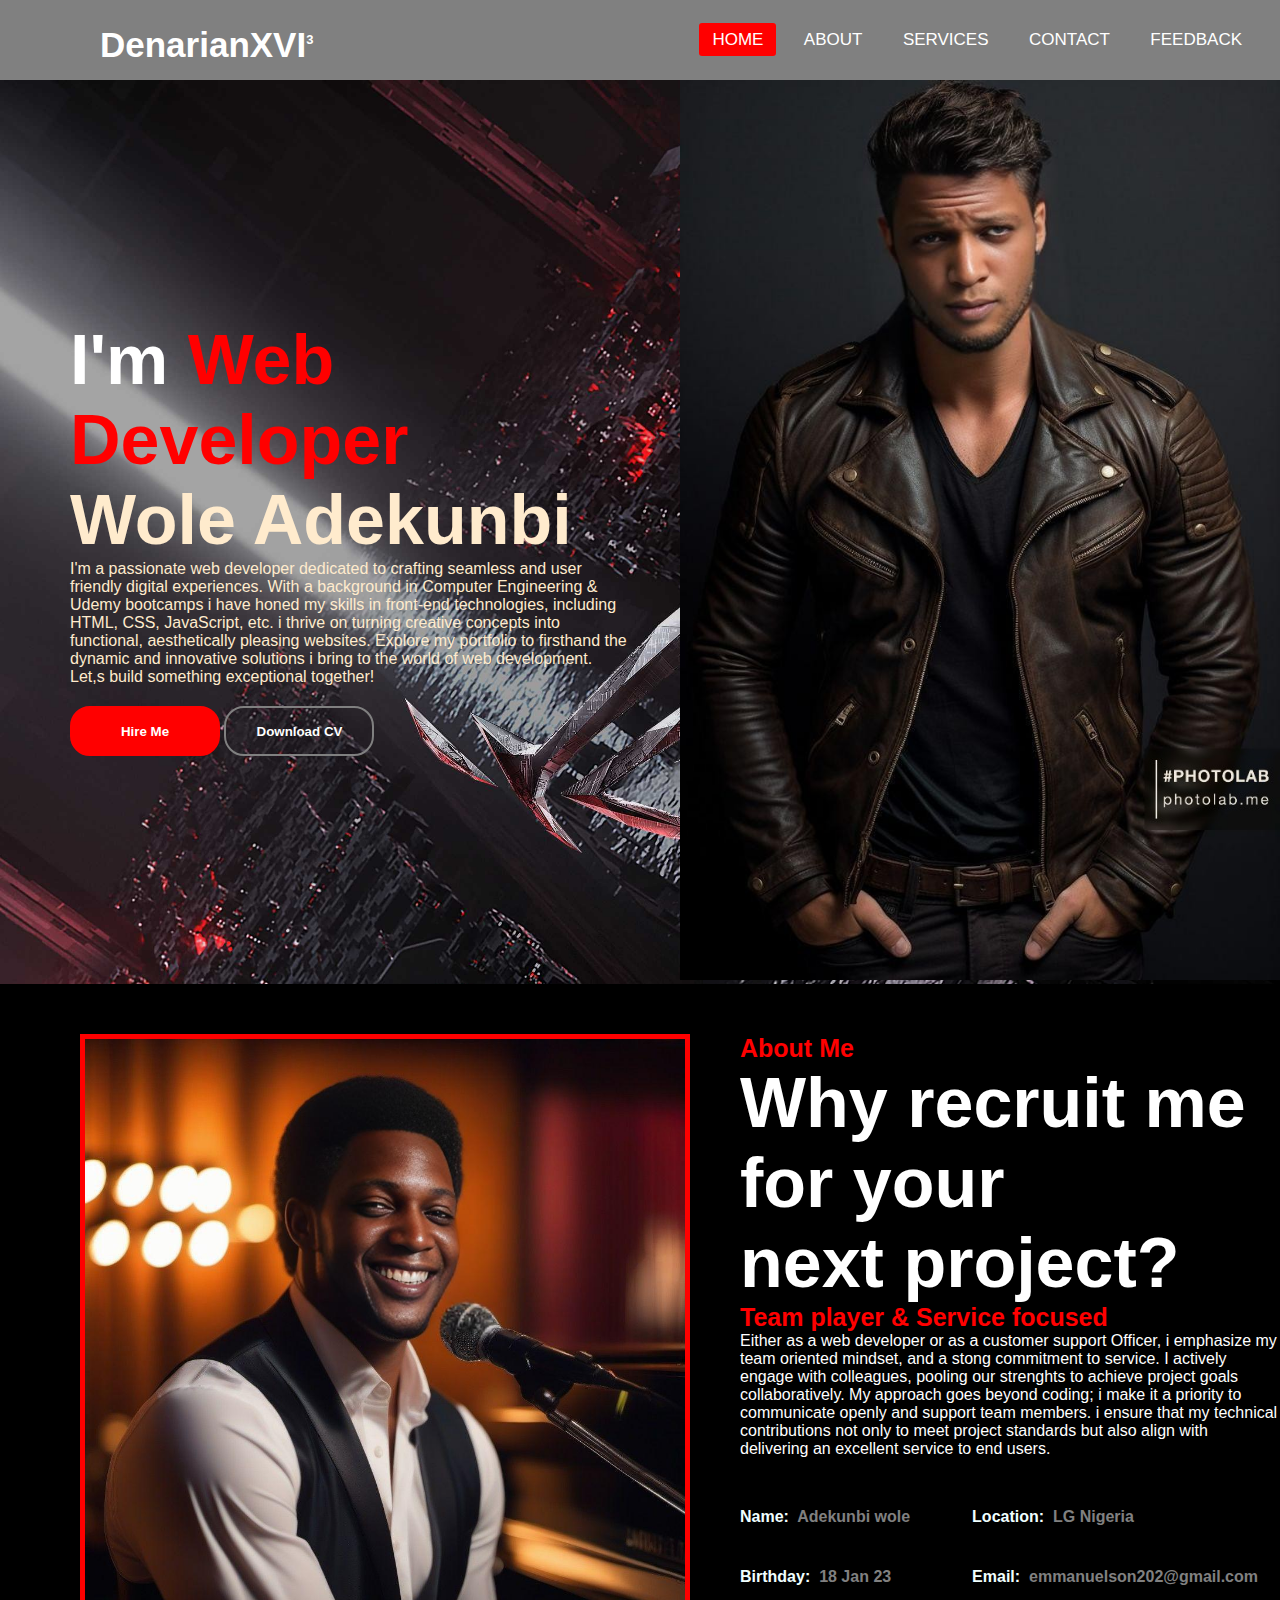
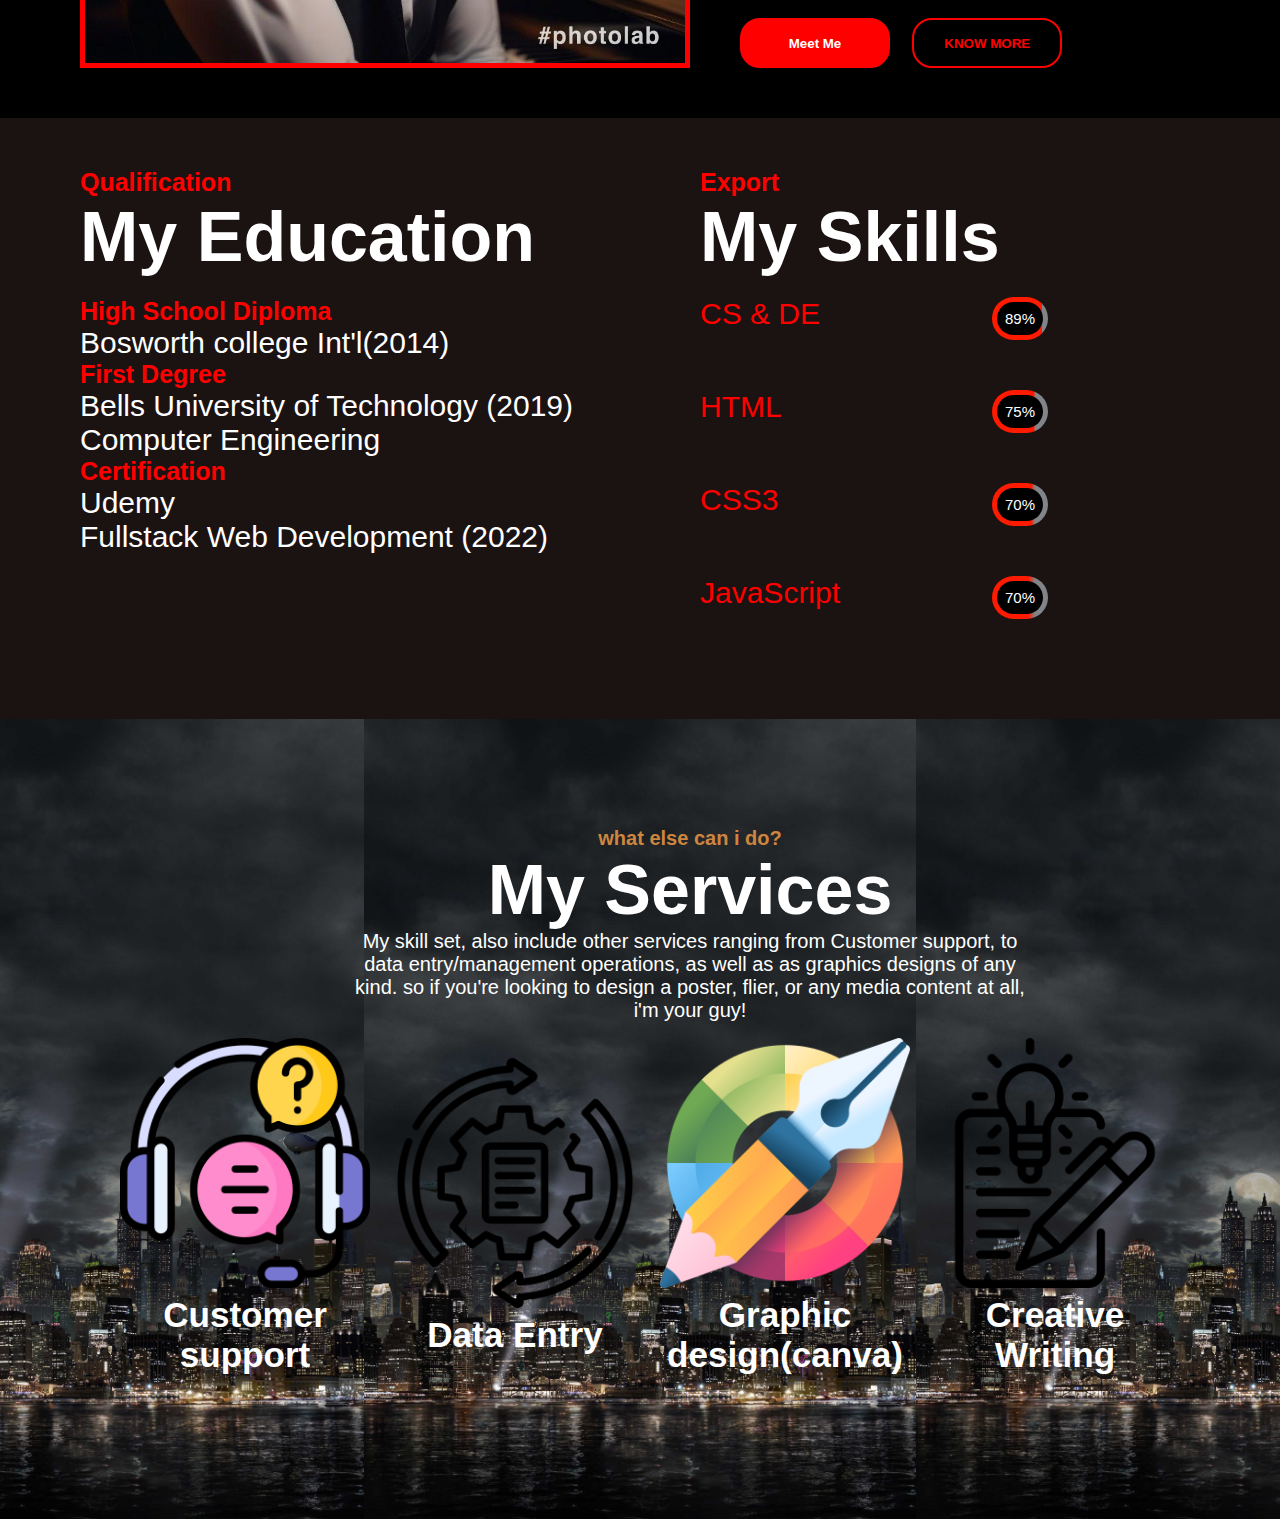
==== index.html @ 8388ae2c "upload first documents" ====
<!DOCTYPE html>
<html lang="en">
<head>
    <meta charset="UTF-8">
    <meta name="viewport" content="width=device-width, initial-scale=1.0">
    <meta http-equiv="X-UA-Compatible" content="ie=edge">
    <link rel="stylesheet" href="indexcss.css">
    <title>project2</title>
</head>
<body>
    <nav>
        <input type="checkbox" id="check">
        <label for="check" class="checkbtn">&#9776;</label>
        
        <label class="logo">DenarianXVI<sup style="font-size:small;">3</sup></label>
        <ul>
            <li><a class="active" href="index.html">Home</a></li>
             <li><a  href="aboutme.html">About</a></li>
              <li><a  href="services.html">Services</a></li>
               <li><a href="#">Contact</a></li>
                <li><a href="#">Feedback</a></li>
        </ul>
    </nav>
       


    <div id="top">
        <div id="info">
          <h3></h3>
          <h1>I'm <span style="color: red;">Web Developer</span></h1>
          <h2>Wole Adekunbi</h2>
          <p>I'm a passionate web developer dedicated to crafting seamless and user friendly digital experiences. With a background in Computer Engineering & Udemy bootcamps i have honed my skills in front-end technologies, including HTML, CSS, JavaScript, etc. 
          i thrive on turning creative concepts into functional, aesthetically pleasing websites. Explore my portfolio to firsthand the dynamic and innovative solutions i bring to the world of web development. Let,s build something exceptional together! 
          </p>
          <a href="mailto:emmanuelson202@gmail.com"><button> Hire Me</button></a>   <button class="button2">Download CV</button>

        </div>
        <div id="img">
         <img src="3a47f140-a71f-4fe6-8184-d3e155ab86e3.png" alt="" width="600px" height="auto">
        </div>
    
    </div>

<div id="container2">
        <div class="img2">
            <img src="2bd0c8ee-68fc-48bc-8ea7-c94ee254e9b3.jpg" alt="" width="600px" height="100%">
        </div>
        <div class="aboutus">
            <h4 style="font-size:25px;color:red;">About Me</h4>
            <h1>Why recruit me for your <br> next project?</h1>
            <h3 style="font-size:25px;color:red;">Team player & Service focused</h3>
            <p>Either as a web developer or as a customer support Officer, i emphasize my team oriented mindset, and a stong commitment to service. I actively engage with colleagues, pooling our strenghts to achieve project goals collaboratively. My approach goes beyond coding; i make it a priority to communicate openly and support team members.
            i ensure that my technical contributions not only to meet project standards but also align with delivering an excellent service to end users.

            </p>
            <div id="infogrid">
                
                <div class="sub "><strong style="color: azure;">Name:</strong>&nbsp;  Adekunbi wole</div>    
                <div class="sub "><strong style="color: azure;">Location:</strong>&nbsp; LG Nigeria</div>    
                <div class="sub "><strong style="color: azure;">Birthday:</strong>&nbsp; 18 Jan 23</div>    
                <div class="sub "><strong style="color: azure;">Email:</strong>&nbsp; emmanuelson202@gmail.com</div>
            </div>
            <a href="tel:+2349162971982"><button>Meet Me</button></a>    &nbsp; &nbsp;   <a href="aboutme.html"><button class="button3">KNOW MORE</button></a>
        </div>

</div>
<div id="container3">
    <div id="quals">
        <h4 style="font-size:25px;color:red;">Qualification</h4>
        <h1 style="padding-bottom: 20px;">My Education</h1>
       
            <h4 style="font-size:25px;color:red;">High School Diploma</h4>
            <P>Bosworth college Int'l(2014)</P>

            <h4 style="font-size:25px;color:red;">First Degree</h4>
            <p>Bells University of Technology (2019)</p>
            <p>Computer Engineering</p>

            <h4 style="font-size:25px;color:red;">Certification</h4>
            <p>Udemy</p>
            <p>Fullstack Web Development (2022)</p>
        
        
    
    
    
    
    
    </div>






    <div id="export">
        <h4 style="font-size:25px;color:red;">Export</h4>
        <h1 style="padding-bottom: 20px;">My Skills</h1>
        <div id="skill">
            <div class="skill MS"><p>CS & DE</p></div>
            <div class="skill0ms"><p>89%</p></div>
            <div class="skill Html5"><p>HTML</p></div>
            <div class="skill0html"><p>75%</p></div>
            <div class="skill CSS3"><p>CSS3</p></div>
            <div class="skill0css"><p>70%</p></div>
            <div class="skill cs"><p>JavaScript</p></div>
            <div class="skill0cs"><p>70%</p></div>




        </div>

    </div>
</div>

<div id="container4">
    <div id="services">
    <h4 style="padding-top: 20px; color: peru;"><strong>what else can i do?</strong> </h4>
    <h1>My Services</h1>
    <P>My skill set, also include other services ranging from Customer support, to data entry/management operations, as well as as graphics designs of any kind. so if you're looking to design a poster, flier, or any media content at all, i'm your guy!</P>
    </div>
    <div id="feat">
        <div class="item">
            <img src="customer-service.png" alt="" width="250px" height="250px">
            <h3>Customer support</h3>
        </div>
        <div class="item">
            <img src="data.png" alt="" width="250px" height="250px">
            <h3>Data Entry</h3>
        </div>
        <div class="item">
            <img src="graphic-designer.png" alt="" width="250px" height="250px">
            <h3>Graphic design(canva)</h3>
        </div>
        <div class="item">
            <img src="creative-writing.png" alt="" width="250px" height="250px">
            <h3>Creative Writing</h3>
        </div>
    </div>

        
</div>




</body>
</html>
---- indexcss.css ----
*{
    padding: 0;
    margin: 0;
    text-decoration: none;
    list-style: none;
    box-sizing: border-box;
}

body{
    font-family:'Trebuchet MS', 'Lucida Sans Unicode', 'Lucida Grande', 'Lucida Sans', Arial, sans-serif;
    background-color: #000000;
}
nav{
    background: grey;
    height: 80px;
    width: 100%;
}
label.logo{
    color: white;
    font-size: 35px;
    line-height: 80px;
    padding: 0 100px;
    font-weight: bold;
}
nav ul{
    float: right;
    margin-right: 20px;
}
nav ul li{
    display: inline-block;
    line-height: 80px;
    margin: 0 5px;
}

nav ul li a{
    color: white;
    font-size: 17px;
    padding: 7px 13px;
    border-radius: 3px;
    text-transform: uppercase;

}

a.active,a:hover{
    background: red;
    transition: .5s;
}

.checkbtn{
    font-size: 30px;
    color: white;
    float: right;
    line-height: 80px;
    margin-right: 40px;
    cursor: pointer;
    display: none;
}

#check{
    display: none;
}

@media (max-width:925px){
    label.logo{
        font: 30px;
        padding-left: 50px;
    }
    nav ul li a{
        font-size: 16px;
    }
}

@media (max-width:858px){
    .checkbtn{
        display: block;
    }
    ul{
        position: fixed;
        width: 100%;
        height: 100vh;
        background: #2c3e50;
        top: 80px;
        left: -100%;
        text-align: center;
        transition: all .5s;
    }
    nav ul li{
        display: block;
        margin: 50px 0;
        line-height: 30px;
    }
    nav ul li a {
        font-size: 20px;
    }
    a:hover,a.active{
        background: none;
        color:red;
    }
    #check:checked ~ ul{
        left: 0;
    }
}

#top{
    display: flex;
    flex-shrink: none;
    background: url(orsrc67320.jpg) no-repeat;
    background-size: cover;
    height: calc(100vh - 80px);
    width: 100%;
    height: max-content;
}

/* CSS breakpoints*/


































button:hover{
    border: none;
    background-color: black;
    
}
button{
    background-color: red;
    display: inline-block;
    border: 2px solid red;
    height: 20px;
    width: 120px;
    color: white;
    border-top-left-radius: 20px;
    border-top-right-radius: 20px;
    border-bottom-left-radius: 20px;
    border-bottom-right-radius: 20px;
    font-weight: bold;
    transition: background-color 1s;
    cursor: pointer;
    
}
.button2:hover{
    background-color: red;
    color: white;
    
}
.button2{
    display: inline-block;
    border: 2px solid grey;
    background: none;
    
}
#subcontainer{
    display: flex;
    padding-top: 100px;
    padding-bottom: 0px;
    padding-left: 150px;
    height: max-content;
    width: 100%;
}
#info{
    display:flexbox;
    flex-basis: 50%;
    margin-left: 50px;
    margin-top: 15pc;
    padding-right: 50px;
    padding-left: 20px;
    word-wrap: break-word;
    color: blanchedalmond;
}
.img{
    display: flexbox;
    flex-basis: 50%;
    margin-top: 50px;
    padding-bottom: 0;
   
    
}
.img img{
    margin-bottom: 0;
    padding-bottom: 0;
    
}
h1{
    font-family: -apple-system,BlinkMacSystemFont,Segoe UI,Roboto,Helvetica Neue,Arial,Noto Sans,sans-serif,Apple Color Emoji,Segoe UI Emoji,Segoe UI Symbol,Noto Color Emoji;
    font-size: 70px;
    color: white;
}
h2{
    font-family: -apple-system,BlinkMacSystemFont,Segoe UI,Roboto,Helvetica Neue,Arial,Noto Sans,sans-serif,Apple Color Emoji,Segoe UI Emoji,Segoe UI Symbol,Noto Color Emoji;
    font-size: 70px;
}
h6{
    color: red;
}

#container2{
    display: flex;
    border: none;
    margin-top: o;
    background-color: black;
    width: inherit;
    height: max-content;
    padding-left: 80px;
    padding-top: 50px;
    padding-bottom: 50px;
}
.aboutus{
flex-basis: 50%;
margin-left: 50px;
}
.aboutus p{
    color: white;
}
.img2{
    border: 5px solid red;
}
#infogrid{
    display: grid;
    border: none;
    grid-template-columns: auto auto;
    grid-row-gap: 30px;
    grid-column-gap: 40px;
    padding-top: 50px;
}
#infogrid .sub{
    border: none;
    font-family: -apple-system,BlinkMacSystemFont,Segoe UI,Roboto,Helvetica Neue,Arial,Noto Sans,sans-serif,Apple Color Emoji,Segoe UI Emoji,Segoe UI Symbol,Noto Color Emoji;
    color:gray;
    height: 30px;
    font-weight: bolder;
}

.aboutus
button:hover{
    border: none;
    background-color: black;

}
button{
    background-color: red;
    display: inline-block;
    border: 2px solid red;
    margin-top: 20px;
    height: 50px;
    width: 250px;
    color: white;
    border-top-left-radius: 20px;
    border-top-right-radius: 20px;
    border-bottom-left-radius: 20px;
    border-bottom-right-radius: 20px;
    font-weight: bold;
    transition: background-color 1s;
    
}
.button3:hover{
    background-color: red;
    color: white;
    
}
.button3{
    display: inline-block;
    border: 2px solid red;
    background: none;
    color: red;
    
}
#container3{
    display: flex;
    border: none;
    margin-top: o;
    background-color: #1B1212;
   
    width: inherit;
    height:  max-content;
    padding-left: 80px;
    padding-top: 50px;
    padding-bottom: 50px;
    padding-right: 100px;
    color: white;
    flex-wrap: wrap;
    font-size: 30px;
}
#quals{
    flex-basis: 50%;
    flex-grow: 0;
    flex-shrink: 0;
    font-family: -apple-system,BlinkMacSystemFont,Segoe UI,Roboto,Helvetica Neue,Arial,Noto Sans,sans-serif,Apple Color Emoji,Segoe UI Emoji,Segoe UI Symbol,Noto Color Emoji;
}



#export{
    flex-basis: 50%;
    flex-grow: 0;
    padding-left: 70px;
}

#skill{
    display: grid;
    width: 100%;
    height: max-content;
    border: none;
    
    padding-right: 0;
    padding-bottom: 50px;
    grid-template-columns: auto auto;
    grid-column-gap: 20px;
    grid-row-gap: 50px;
    
}
#skill .skill{
    border: none;
    

}
.skill0ms{
    position: relative;
    border: 5px solid grey;
    align-content: center;
    /*line-height: -50%;*/
    padding: 8px;
    font-size: 15px;
    background: black;
    height: fit-content;
    width: fit-content;
    border-radius: 50% 50%;
    
    

    background: linear-gradient(#000000, #000000) padding-box,
    linear-gradient(to right, rgba(255,26,0,1) 0%,rgba(255,26,0,1) 89%,rgba(129,133,137) 77%) border-box;
    border: 5px solid transparent;
    border-radius: 50px;
}



.skill p{
    font-size: 30px;
    color: red;
    font-family: -apple-system,BlinkMacSystemFont,Segoe UI,Roboto,Helvetica Neue,Arial,Noto Sans,sans-serif,Apple Color Emoji,Segoe UI Emoji,Segoe UI Symbol,Noto Color Emoji;
}

.skill0 p{
    font-size: 30px;

}

/* for the circular meters
background: linear-gradient(#000000, #000000) padding-box,
linear-gradient(to right, rgba(255,26,0,1) 0%,rgba(255,26,0,1) 89%,rgba(129,133,137) 77%) border-box;
border: 5px solid transparent;
border-radius: 50px;
*/

.skill0cs{
    
    border: 5px solid grey;
    align-content: center;
    /*line-height: -50%;*/
    background: black;
    height: fit-content;
    width: fit-content;
    border-radius: 50% 50%;
    padding: 8px;
    font-size: 15px;

    background: linear-gradient(#000000, #000000) padding-box,
    linear-gradient(to right, rgba(255,26,0,1) 0%,rgba(255,26,0,1) 65%,rgba(129,133,137) 77%) border-box;
    border: 5px solid transparent;
    border-radius: 50px;
}

.skill0html{
    border: 5px solid grey;
    align-content: center;
    /*line-height: -50%;*/
    background: black;
    height: fit-content;
    width: fit-content;
    border-radius: 50% 50%;
    padding: 8px;
    font-size: 15px;

    background: linear-gradient(#000000, #000000) padding-box,
    linear-gradient(to right, rgba(255,26,0,1) 0%,rgba(255,26,0,1) 75%,rgba(129,133,137) 77%) border-box;
    border: 5px solid transparent;
    border-radius: 50px;
}
    .skill0css{ border: 5px solid grey;
        align-content: center;
        /*line-height: -50%;*/
        background: black;
        height: fit-content;
        width: fit-content;
        border-radius: 50% 50%;
        padding: 8px;
    font-size: 15px;
    
        background: linear-gradient(#000000, #000000) padding-box,
        linear-gradient(to right, rgba(255,26,0,1) 0%,rgba(255,26,0,1) 70%,rgba(129,133,137) 77%) border-box;
        border: 5px solid transparent;
        border-radius: 50px;
}

#container4{
    display: flexbox;
    border: none;
    margin-top: o;
    background-image: url(orsrc69006.jpg);
   background-size: contain;
   
   background-position: center;
    width: inherit;
    height:  800px;
    padding-left: 100px;
    padding-top: 0px;
    padding-bottom: 50px;
    padding-right: 150px;
    color: white;
   
    font-size: 30px;

    align-content: center;
    text-align: center;
}
#services{
    padding-left: 0px;
    padding-right: 100px;
    font-size: 20px;
}
#feat{
    width: 100%;
    display: grid;
    grid-template-columns: auto auto auto auto;
    grid-row-gap: 20px;
    grid-column-gap: 20px;
    padding-top: 10px;
    padding-left: 10px;
}
.item{
    border: none;
    height: 350px;
    width: auto;
    align-content: center;
    opacity: 5;
    /*
    background: linear-gradient(150deg,rgb(199, 193, 191)40%, rgb(8, 0, 0)60%) ; */
}




/*css breakpoints*/




@media (max-width:480px) {
    /*styles*/
    body{
        width: 1300px;
    }
    #top{
        width: 1300px;
        font-size: 20px;
    }
    button{
        width: 150px;
    }
    #infogrid{
        padding-top: 20px;
        padding-bottom: 20px;
    }
    #info{
        flex-basis: 60%;
    }
    #export{
        flex-basis: 50%;
        flex-grow: 0;
        padding-left: px;

    }
    #container3{
        width: 1300px;
        height: max-content;
    }
    #container4{
        width: 1300px;
        padding-left:  100px;
    }
    
    }

    #services{
        margin-left: 250px;
        
    }
    #feat{
     margin-left: 10px;
    }
    

 
 
 
 /*extra small devices*/
 @media (min-width: 481px) and (max-width: 767px) {
     /*styles*/
     body{
        width: 1500px;
     }
     #top{
        width: 1500px;
        font-size: 20px;
    }
    button{
        width: 150px;
    }
    #container2{ 
        width: 1500px;
    }
    #infogrid{
        padding-top: 20px;
        padding-bottom: 20px;
    }
    #info{
        flex-basis: 60%;
    }
    #export{
        flex-basis: 50%;
        padding-left: px;

    }
    #container3{
        width: 1500px;
    }
    ul li h4{
        font-size: 50px;
    }
    #container4{
        width: 1500px;
        padding-left:  100px;
    }

    #services{
        margin-left: 250px;
        
    }
    #feat{
     margin-left: 10px;
    }
 }
 
 /*small tablets*/
 @media (min-width:768px) and (max-width:991px) {
     /*style*/
     body{
        width: 1800px;
     }
     #top{
        width: 1800px;
        font-size: 25px;
    }
    button{
        width: 150px;
    }
    #infogrid{
        padding-top: 20px;
        padding-bottom: 20px;
    }
    #info{
        flex-basis: 60%;
    }
    #export{
        flex-basis: 50%;
        flex-grow: 0;
        padding-left: px;

    }
    #container3{
        width: 1800px;
        height: max-content;
    }
    #container4{
        width: 1800px;
        padding-left:  50px;
    }
    
    }

    #services{
        margin-left: 250px;
        
    }
    #feat{
     margin-left: 10px;
    
}
 
 /*large tablets/laptops */
 @media (min-width:920px) and (max-width:1199px) {
     /*style*/
     body{
        width: 1800px;
     }
     #top{
        width: 1800px;
        font-size: 25px;
    }
    button{
        width: 150px;
    }
    #infogrid{
        padding-top: 20px;
        padding-bottom: 20px;
    }
    #info{
        flex-basis: 60%;
    }
    #export{
        flex-basis: 50%;
        flex-grow: 0;
        padding-left: px;

    }
    #container3{
        width: 1800px;
        height: max-content;
    }
    #container4{
        width: 1800px;
        padding-left:  50px;
    }
    
    }

    #services{
        margin-left: 250px;
        
    }
    #feat{
     margin-left: 10px;
    
}

 
 /*Desktops*/
 @media (min-width:1200px) and (max-width:1919px) {
     /*style*/
     button{
        width: 150px;
     }
 }
 
 /* Extra large Screens */
 @media (min-width: 1920px) {
     /*style*/
 }
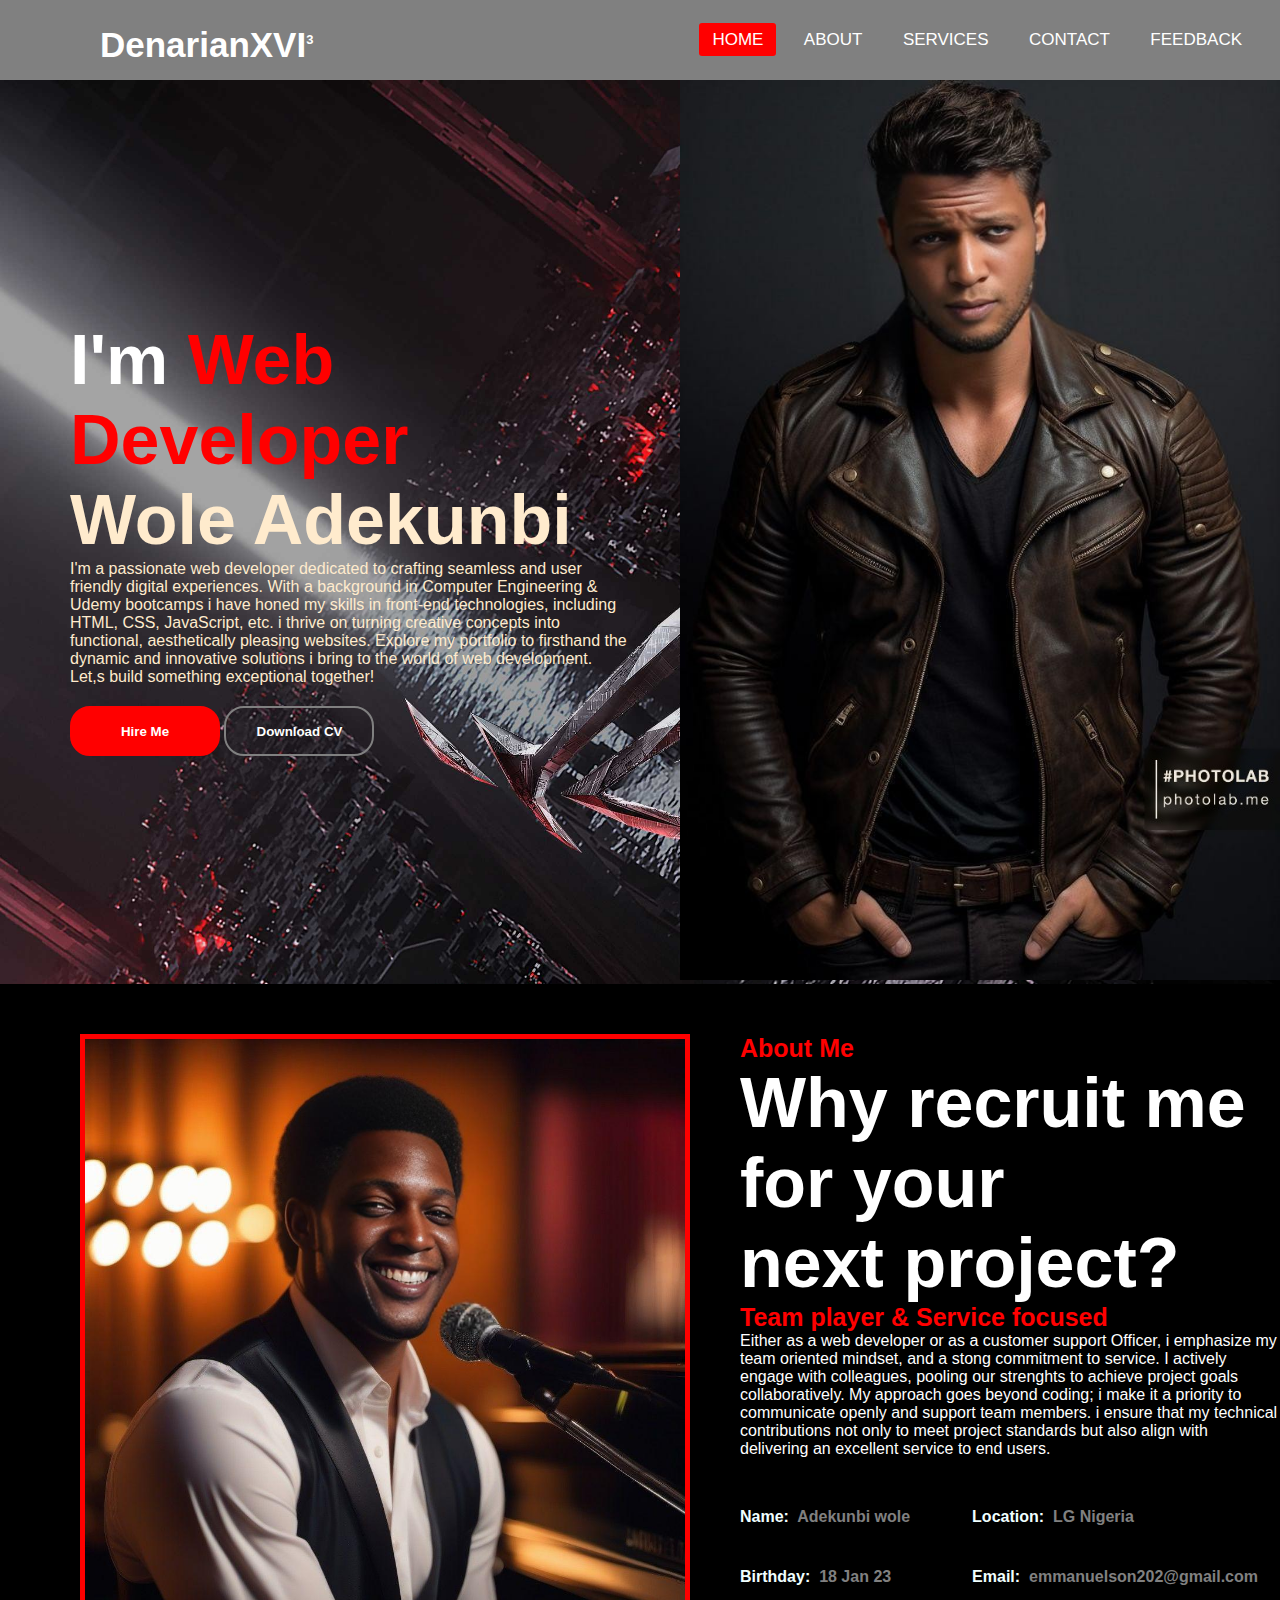
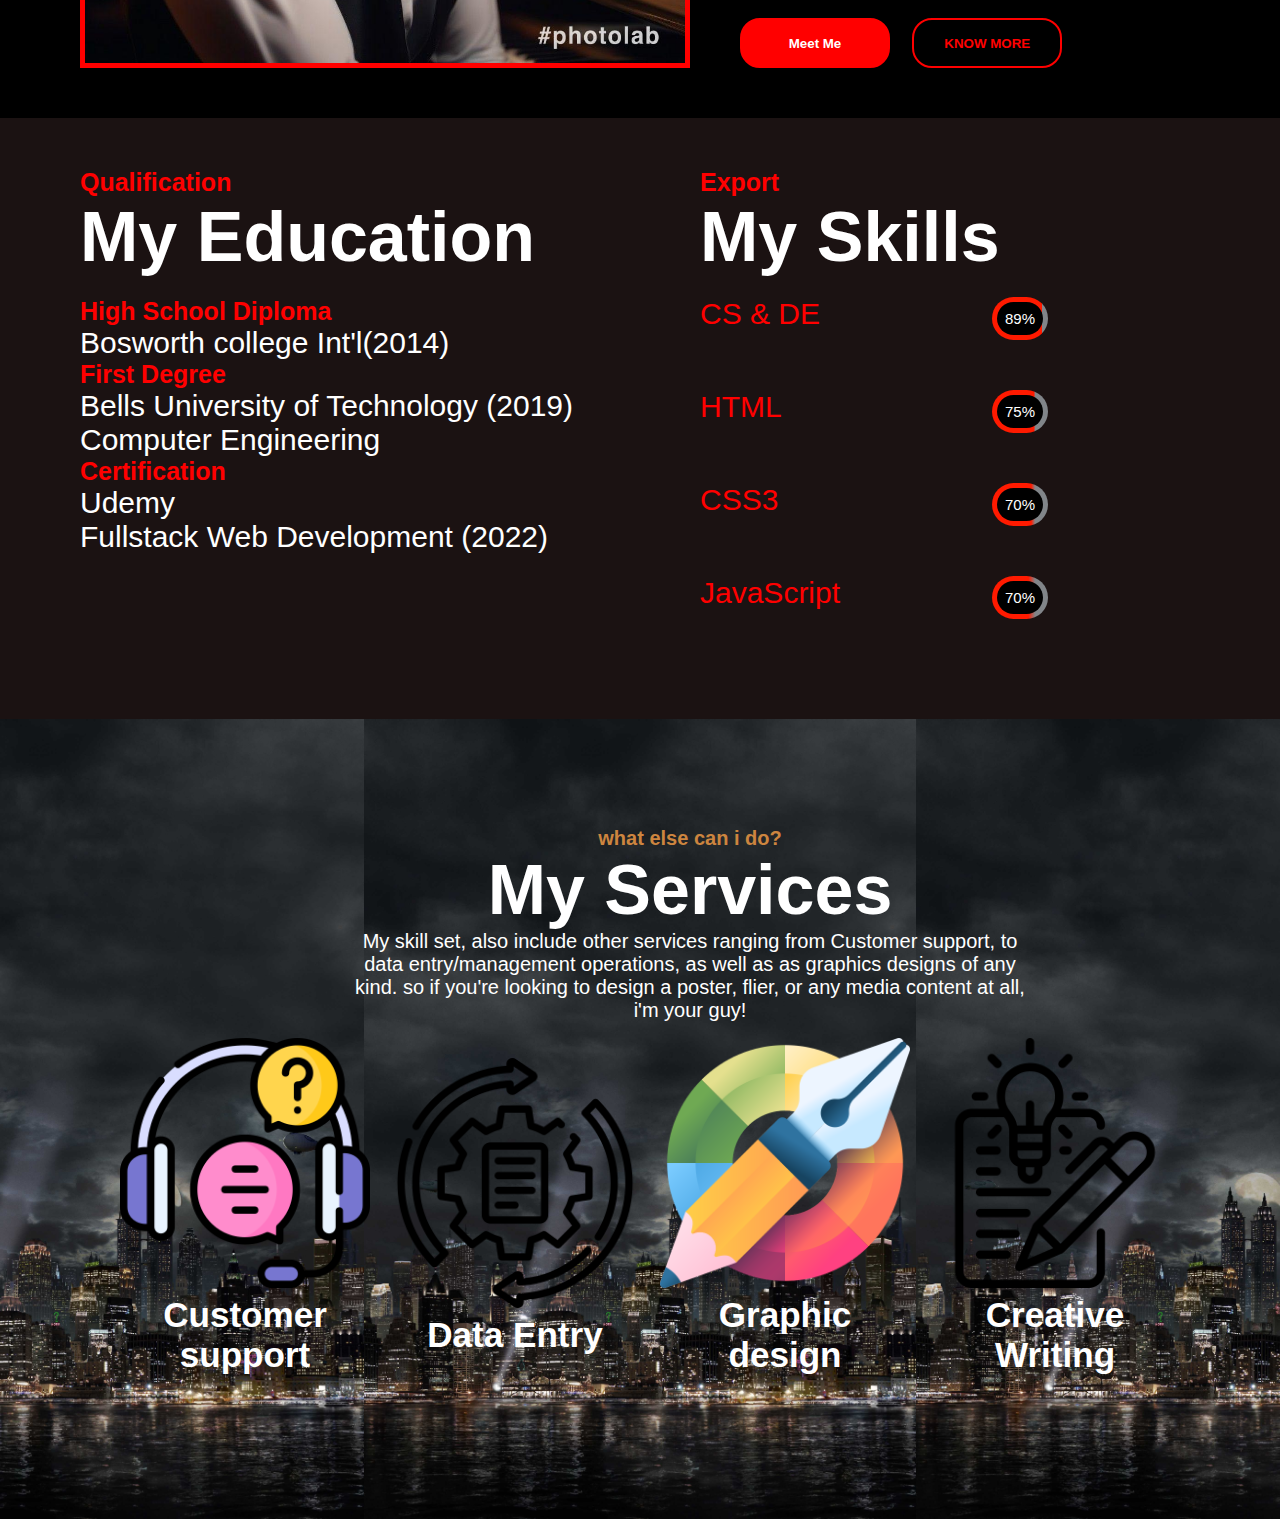
==== commit 6055b866: "modified content" ====
--- a/index.html
+++ b/index.html
@@ -131,7 +131,7 @@
         </div>
         <div class="item">
             <img src="graphic-designer.png" alt="" width="250px" height="250px">
-            <h3>Graphic design(canva)</h3>
+            <h3>Graphic design</h3>
         </div>
         <div class="item">
             <img src="creative-writing.png" alt="" width="250px" height="250px">
